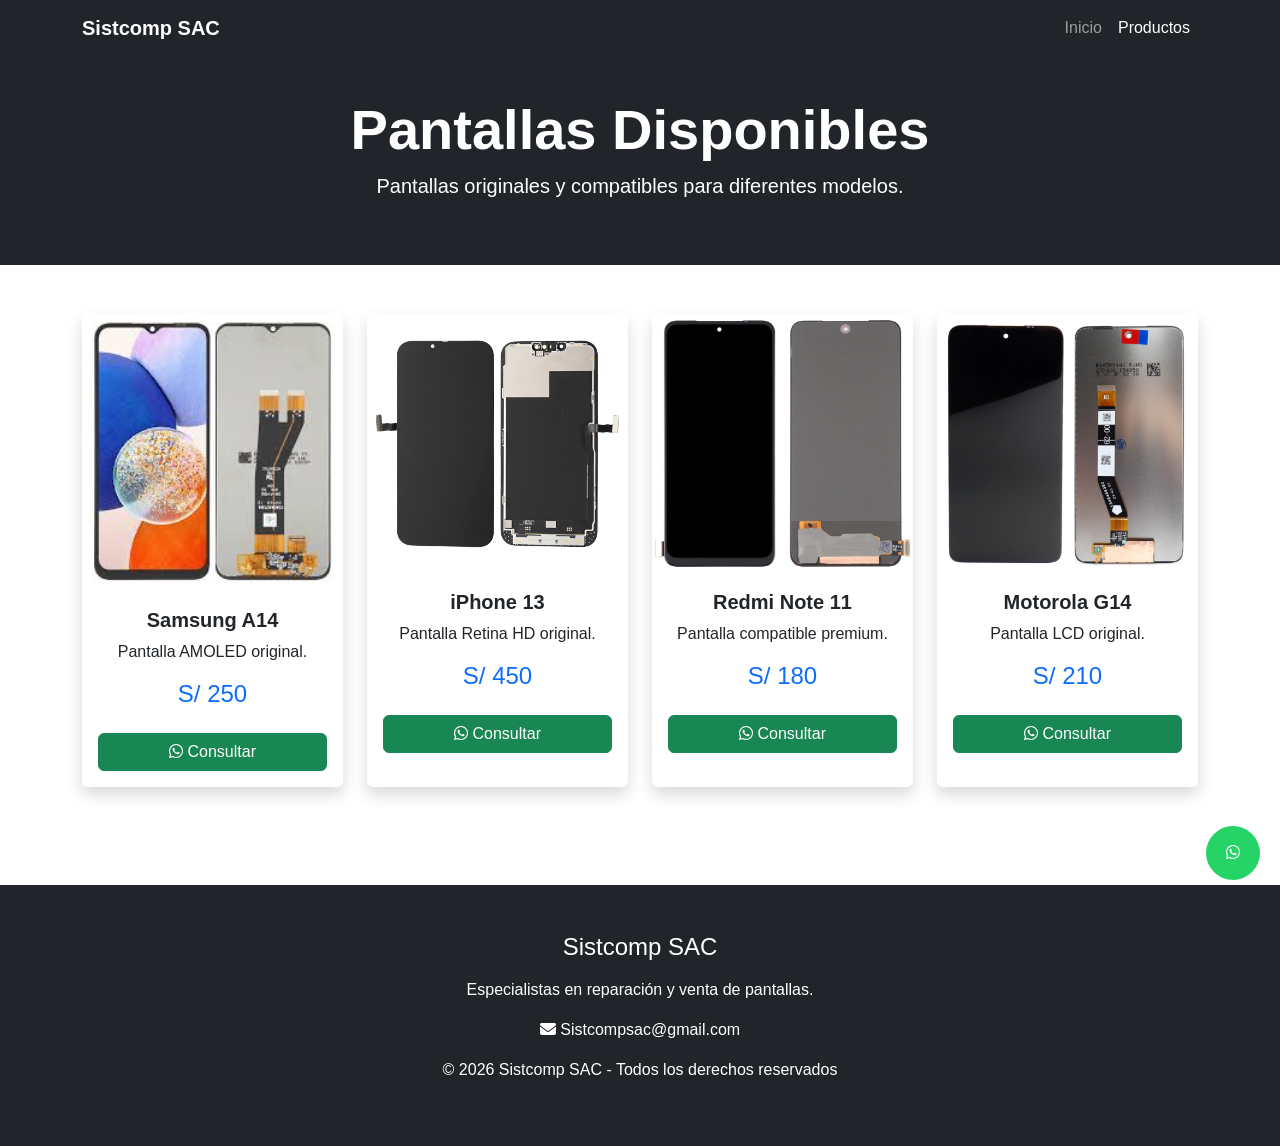
==== productos.html @ 75933267 "Add files via upload" ====
<!DOCTYPE html>
<html lang="es">
<head>
    <meta charset="UTF-8">
    <meta name="viewport" content="width=device-width, initial-scale=1.0">
    <title>Productos - Sistcomp SAC</title>

    <!-- Bootstrap -->
    <link href="https://cdn.jsdelivr.net/npm/bootstrap@5.3.3/dist/css/bootstrap.min.css" rel="stylesheet">

    <!-- Font Awesome -->
    <link rel="stylesheet" href="https://cdnjs.cloudflare.com/ajax/libs/font-awesome/6.5.2/css/all.min.css">

    <!-- CSS -->
    <link rel="stylesheet" href="css/styles.css">
</head>
<body>

    <!-- NAVBAR -->

    <nav class="navbar navbar-expand-lg navbar-dark bg-dark fixed-top">

        <div class="container">

            <a class="navbar-brand fw-bold" href="index.html">
                Sistcomp SAC
            </a>

            <button class="navbar-toggler" type="button" data-bs-toggle="collapse" data-bs-target="#menu">
                <span class="navbar-toggler-icon"></span>
            </button>

            <div class="collapse navbar-collapse" id="menu">

                <ul class="navbar-nav ms-auto">

                    <li class="nav-item">
                        <a class="nav-link" href="index.html">
                            Inicio
                        </a>
                    </li>

                    <li class="nav-item">
                        <a class="nav-link active" href="productos.html">
                            Productos
                        </a>
                    </li>

                </ul>

            </div>

        </div>

    </nav>

    <!-- HEADER -->

    <section class="bg-dark text-white text-center py-5">

        <div class="container">

            <h1 class="display-4 fw-bold mt-5">
                Pantallas Disponibles
            </h1>

            <p class="lead">
                Pantallas originales y compatibles para diferentes modelos.
            </p>

        </div>

    </section>

    <!-- PRODUCTOS -->

    <section class="container py-5">

        <div class="row g-4">

            <!-- PRODUCTO 1 -->

            <div class="col-md-3 col-sm-6">

                <div class="card shadow h-100">

                    <img src="img/pantalla4.jpg" class="card-img-top" alt="Samsung A14">

                    <div class="card-body text-center">

                        <h5 class="fw-bold">
                            Samsung A14
                        </h5>

                        <p>
                            Pantalla AMOLED original.
                        </p>

                        <h4 class="text-primary">
                            S/ 250
                        </h4>

                        <a href="https://wa.me/51999999999" target="_blank" class="btn btn-success w-100 mt-3">
                            <i class="fa-brands fa-whatsapp"></i>
                            Consultar
                        </a>

                    </div>

                </div>

            </div>

            <!-- PRODUCTO 2 -->

            <div class="col-md-3 col-sm-6">

                <div class="card shadow h-100">

                    <img src="img/pantalla5.jpg" class="card-img-top" alt="iPhone 13">

                    <div class="card-body text-center">

                        <h5 class="fw-bold">
                            iPhone 13
                        </h5>

                        <p>
                            Pantalla Retina HD original.
                        </p>

                        <h4 class="text-primary">
                            S/ 450
                        </h4>

                        <a href="https://wa.me/51999999999" target="_blank" class="btn btn-success w-100 mt-3">
                            <i class="fa-brands fa-whatsapp"></i>
                            Consultar
                        </a>

                    </div>

                </div>

            </div>

            <!-- PRODUCTO 3 -->

            <div class="col-md-3 col-sm-6">

                <div class="card shadow h-100">

                    <img src="img/pantalla6.jpg" class="card-img-top" alt="Xiaomi Redmi">

                    <div class="card-body text-center">

                        <h5 class="fw-bold">
                            Redmi Note 11
                        </h5>

                        <p>
                            Pantalla compatible premium.
                        </p>

                        <h4 class="text-primary">
                            S/ 180
                        </h4>

                        <a href="https://wa.me/51999999999" target="_blank" class="btn btn-success w-100 mt-3">
                            <i class="fa-brands fa-whatsapp"></i>
                            Consultar
                        </a>

                    </div>

                </div>

            </div>

            <!-- PRODUCTO 4 -->

            <div class="col-md-3 col-sm-6">

                <div class="card shadow h-100">

                    <img src="img/pantalla7.jpg" class="card-img-top" alt="Motorola G54">

                    <div class="card-body text-center">

                        <h5 class="fw-bold">
                            Motorola G14
                        </h5>

                        <p>
                            Pantalla LCD original.
                        </p>

                        <h4 class="text-primary">
                            S/ 210
                        </h4>

                        <a href="https://wa.me/51999999999" target="_blank" class="btn btn-success w-100 mt-3">
                            <i class="fa-brands fa-whatsapp"></i>
                            Consultar
                        </a>

                    </div>

                </div>

            </div>

        </div>

    </section>

    <!-- BOTÓN WHATSAPP -->

    <a href="https://wa.me/51999999999" class="whatsapp" target="_blank">
        <i class="fa-brands fa-whatsapp"></i>
    </a>

    <!-- FOOTER -->

    <footer class="bg-dark text-white text-center p-5">

        <h4 class="mb-3">
            Sistcomp SAC
        </h4>

        <p>
            Especialistas en reparación y venta de pantallas.
        </p>

        <p>
            <i class="fa-solid fa-envelope"></i>
            Sistcompsac@gmail.com
        </p>

        <p>
            © 2026 Sistcomp SAC - Todos los derechos reservados
        </p>

    </footer>

    <!-- Bootstrap JS -->

    <script src="https://cdn.jsdelivr.net/npm/bootstrap@5.3.3/dist/js/bootstrap.bundle.min.js"></script>

</body>
</html>
---- css/styles.css ----
body {
    font-family: Arial, sans-serif;
}

.hero {
    height: 100vh;
    background: linear-gradient(rgba(0,0,0,0.6), rgba(0,0,0,0.6)),
    url('../img/banner.png');

    background-size: cover;
    background-position: center;
}

.card {
    border: none;
    transition: 0.3s;
}

.card:hover {
    transform: translateY(-10px);
}

.whatsapp {
    position: fixed;
    bottom: 20px;
    right: 20px;

    background: #25D366;
    color: white;

    padding: 15px 20px;
    border-radius: 50px;

    text-decoration: none;
    font-weight: bold;
}

footer {
    margin-top: 50px;
}
#servicios .card img{
    width: 100%;
    height: 250px;
    object-fit: cover;
}
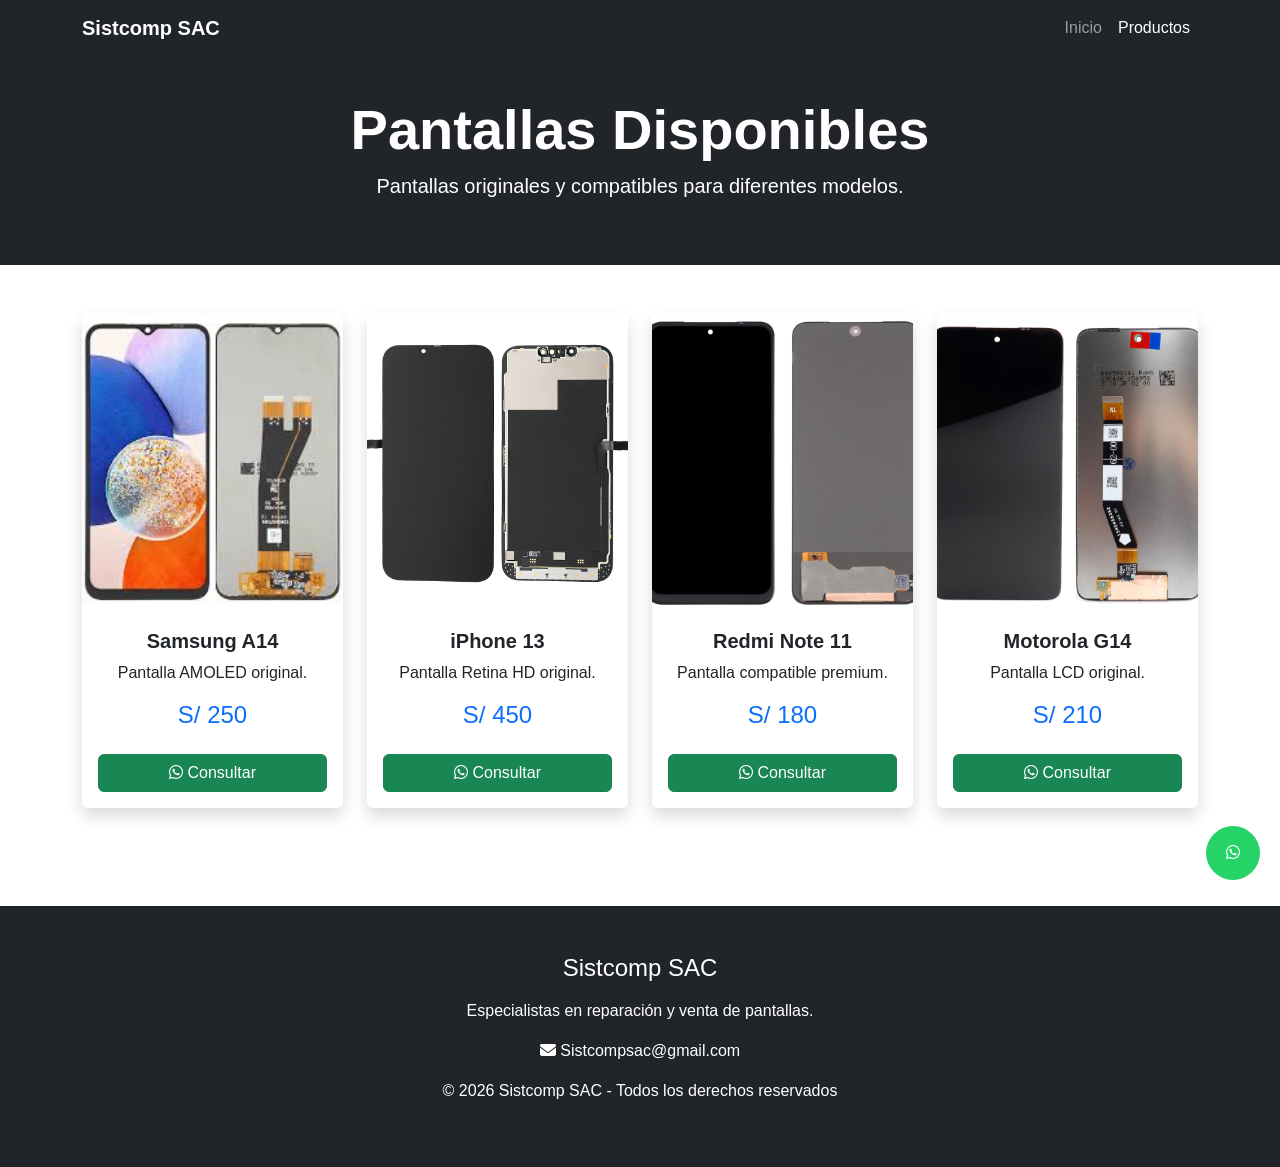
==== commit e7ec41aa: "Update productos.html" ====
--- a/productos.html
+++ b/productos.html
@@ -74,7 +74,7 @@
 
     <!-- PRODUCTOS -->
 
-    <section class="container py-5">
+    <section id="productos" class="container py-5">
 
         <div class="row g-4">
 
@@ -248,4 +248,4 @@
     <script src="https://cdn.jsdelivr.net/npm/bootstrap@5.3.3/dist/js/bootstrap.bundle.min.js"></script>
 
 </body>
-</html>+</html>
--- a/css/styles.css
+++ b/css/styles.css
@@ -42,4 +42,9 @@
     width: 100%;
     height: 250px;
     object-fit: cover;
-}+}
+#productos .card img{
+    width: 100%;
+    height: 300px;
+    object-fit: cover;
+}
